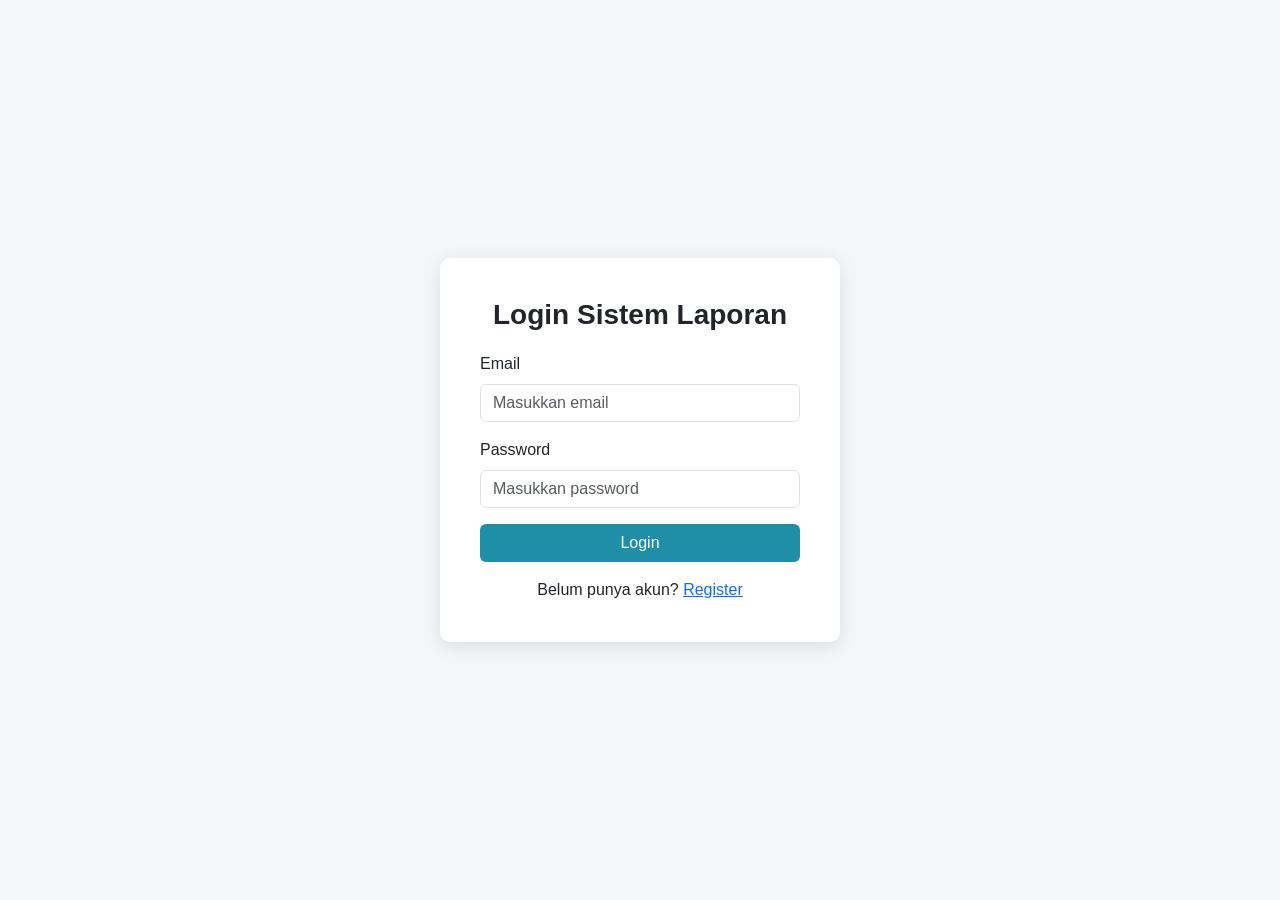
==== login.html @ 7b79f8d2 "Initial commit" ====
<!DOCTYPE html>
<html lang="id">
<head>
<meta charset="UTF-8">
<meta name="viewport" content="width=device-width, initial-scale=1.0">
<title>Login - Sistem Laporan Wisata</title>

<!-- BOOTSTRAP -->
<link href="https://cdn.jsdelivr.net/npm/bootstrap@5.3.2/dist/css/bootstrap.min.css" rel="stylesheet">

<style>

body{
background:#f5f6f8;
display:flex;
justify-content:center;
align-items:center;
height:100vh;
font-family:Arial;
}

.login-box{
background:white;
padding:40px;
border-radius:10px;
width:100%;
max-width:400px;
box-shadow:0 5px 20px rgba(0,0,0,0.1);
}

.login-title{
text-align:center;
margin-bottom:20px;
font-weight:bold;
}

.btn-login{
background:#1f8ea7;
color:white;
}

.btn-login:hover{
background:#166b7d;
}

</style>

</head>

<body>

<div class="login-box">

<h3 class="login-title">Login Sistem Laporan</h3>

<form>

<div class="mb-3">
<label class="form-label">Email</label>
<input type="email" class="form-control" placeholder="Masukkan email">
</div>

<div class="mb-3">
<label class="form-label">Password</label>
<input type="password" class="form-control" placeholder="Masukkan password">
</div>

<a href="dashboard.html" class="btn btn-login w-100">Login</a>

</form>

<div class="text-center mt-3">
Belum punya akun? 
<a href="register.html">Register</a>
</div>

</div>

</body>
</html>
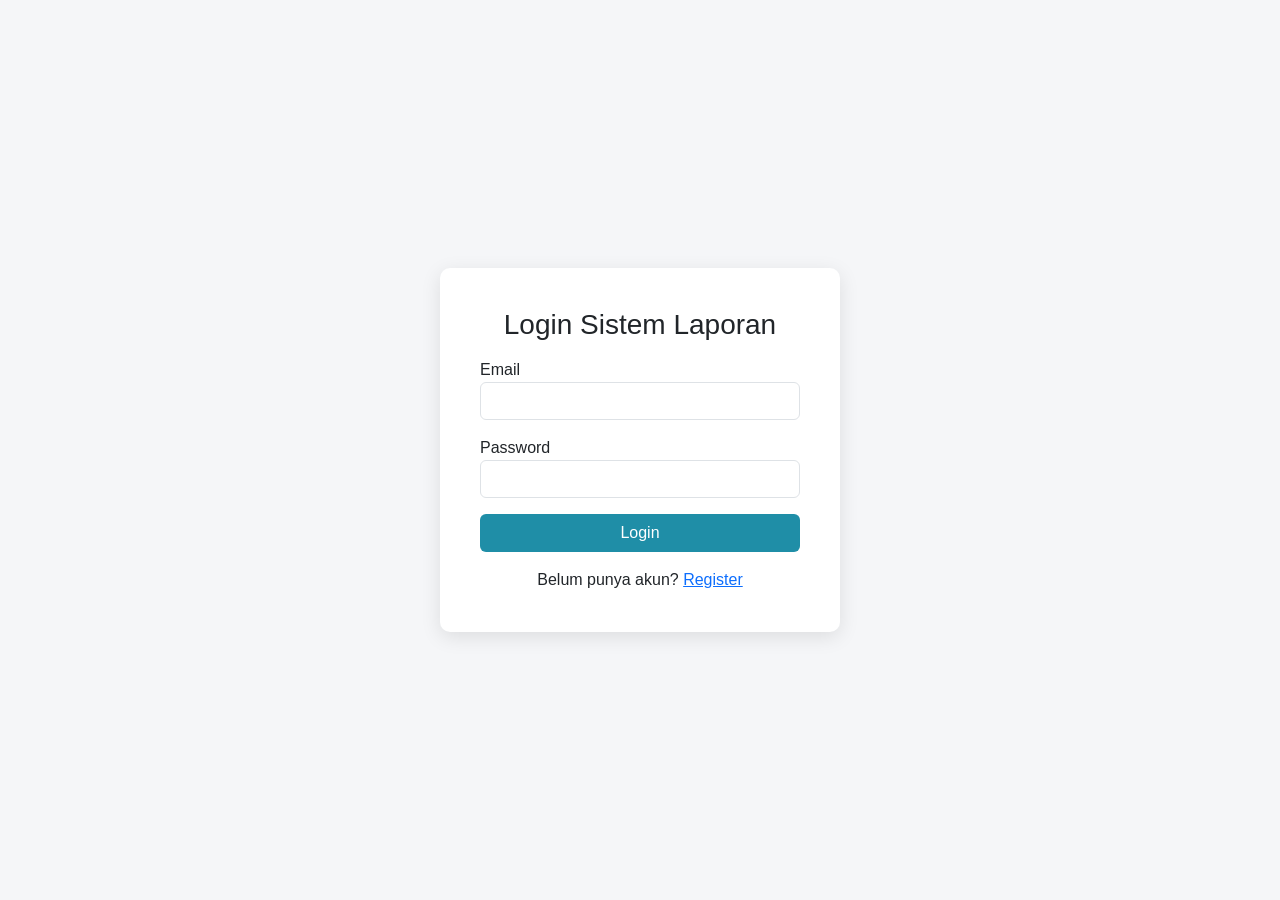
==== commit 1b456f80: "Update login.html" ====
--- a/login.html
+++ b/login.html
@@ -5,11 +5,9 @@
 <meta name="viewport" content="width=device-width, initial-scale=1.0">
 <title>Login - Sistem Laporan Wisata</title>
 
-<!-- BOOTSTRAP -->
 <link href="https://cdn.jsdelivr.net/npm/bootstrap@5.3.2/dist/css/bootstrap.min.css" rel="stylesheet">
 
 <style>
-
 body{
 background:#f5f6f8;
 display:flex;
@@ -18,7 +16,6 @@
 height:100vh;
 font-family:Arial;
 }
-
 .login-box{
 background:white;
 padding:40px;
@@ -27,22 +24,10 @@
 max-width:400px;
 box-shadow:0 5px 20px rgba(0,0,0,0.1);
 }
-
-.login-title{
-text-align:center;
-margin-bottom:20px;
-font-weight:bold;
-}
-
 .btn-login{
 background:#1f8ea7;
 color:white;
 }
-
-.btn-login:hover{
-background:#166b7d;
-}
-
 </style>
 
 </head>
@@ -51,26 +36,26 @@
 
 <div class="login-box">
 
-<h3 class="login-title">Login Sistem Laporan</h3>
+<h3 class="text-center mb-3">Login Sistem Laporan</h3>
 
-<form>
+<form method="POST">
+  <div class="mb-3">
+    <label>Email</label>
+    <input type="email" name="email" class="form-control" required>
+  </div>
 
-<div class="mb-3">
-<label class="form-label">Email</label>
-<input type="email" class="form-control" placeholder="Masukkan email">
-</div>
+  <div class="mb-3">
+    <label>Password</label>
+    <input type="password" name="password" class="form-control" required>
+  </div>
 
-<div class="mb-3">
-<label class="form-label">Password</label>
-<input type="password" class="form-control" placeholder="Masukkan password">
-</div>
-
-<a href="dashboard.html" class="btn btn-login w-100">Login</a>
-
+  <button type="submit" name="login" class="btn btn-login w-100">
+    Login
+  </button>
 </form>
 
 <div class="text-center mt-3">
-Belum punya akun? 
+Belum punya akun?
 <a href="register.html">Register</a>
 </div>
 
